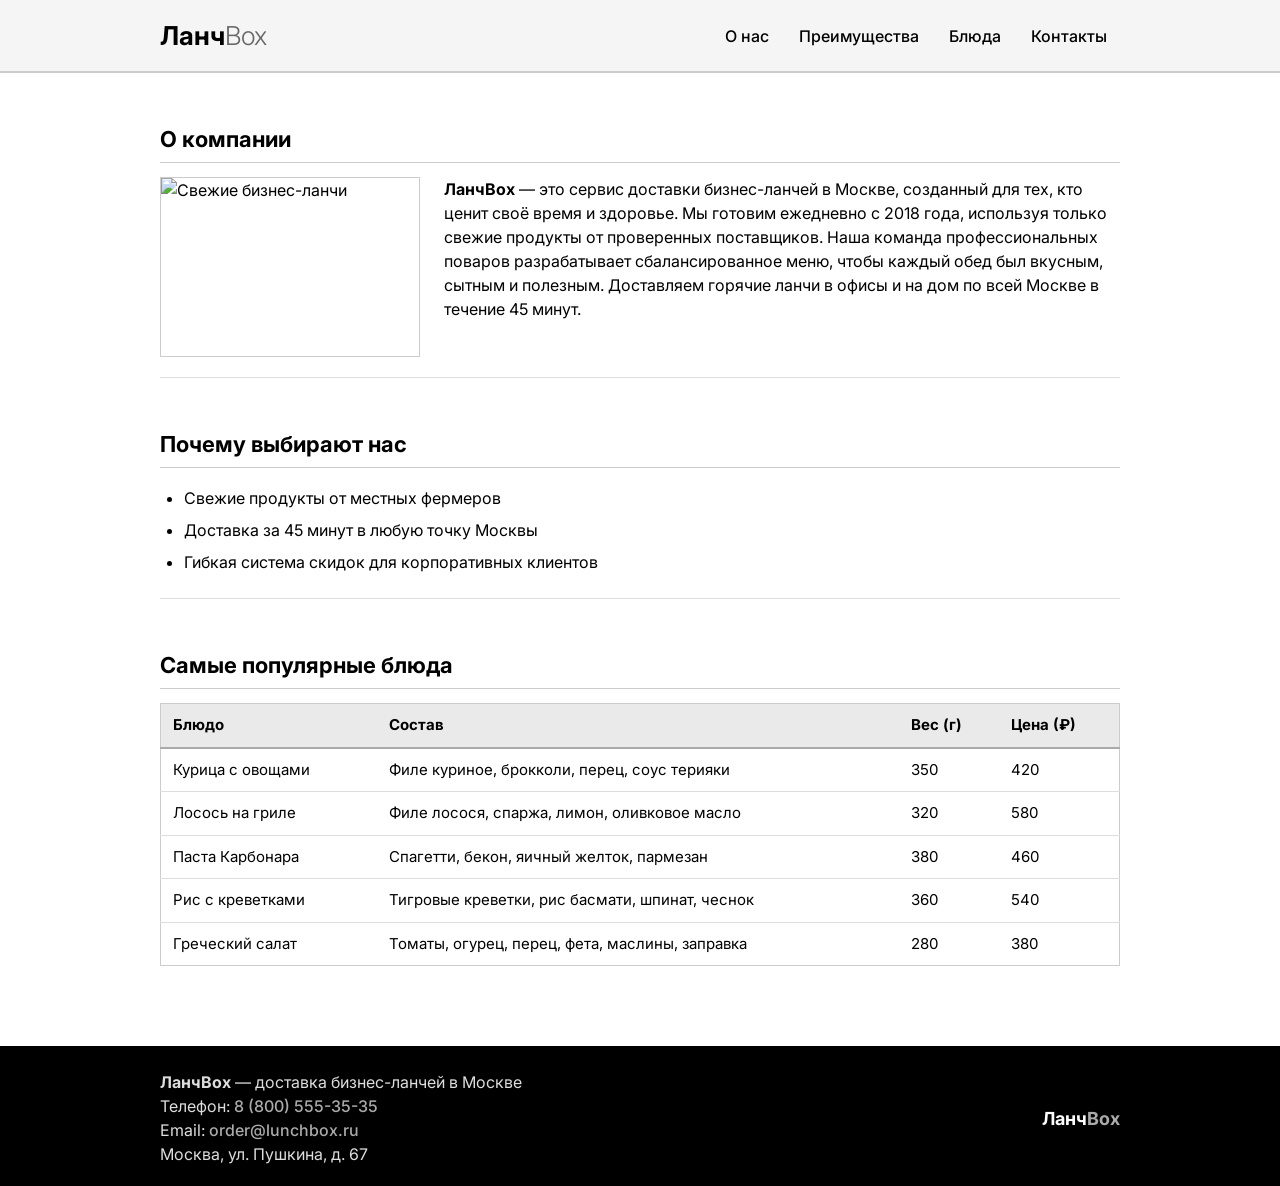
==== index.html @ 5fa9a2e0 "lab1" ====
<!DOCTYPE html>
<html lang="ru">
<head>
    <meta charset="UTF-8">
    <meta name="viewport" content="width=device-width, initial-scale=1.0">
    <title>Доставка бизнес-ланчей в Москве</title>

    <link rel="preconnect" href="https://fonts.googleapis.com">
    <link rel="preconnect" href="https://fonts.gstatic.com" crossorigin>
    <link href="https://fonts.googleapis.com/css2?family=Inter:opsz,wght@14..32,400;14..32,500;14..32,600;14..32,700&display=swap" rel="stylesheet">

    <link rel="stylesheet" href="style.css">
</head>

<body>

    <header>
        <div class="container">
            <h1>Ланч<span>Box</span></h1>
            <nav>
                <a href="#about">О нас</a>
                <a href="#advantages">Преимущества</a>
                <a href="#dishes">Блюда</a>
                <a href="#contacts" class="contacts-link">Контакты</a>
            </nav>
        </div>
    </header>

    <main>
        <div class="container">

            <section id="about" class="about">
                <h2>О компании</h2>
                <div class="about-wrapper">
                    <img
                        src="https://images.unsplash.com/photo-1565299624946-b28f40a0ae38?w=600&h=400&fit=crop&crop=center"
                        alt="Свежие бизнес-ланчи"
                    >
                    <p>
                        <strong>ЛанчBox</strong> — это сервис доставки бизнес-ланчей в Москве,
                        созданный для тех, кто ценит своё время и здоровье. Мы готовим
                        ежедневно с 2018 года, используя только свежие продукты от
                        проверенных поставщиков. Наша команда профессиональных поваров
                        разрабатывает сбалансированное меню, чтобы каждый обед был
                        вкусным, сытным и полезным. Доставляем горячие ланчи в офисы
                        и на дом по всей Москве в течение 45 минут.
                    </p>
                </div>
            </section>

            <section id="advantages" class="advantages">
                <h2>Почему выбирают нас</h2>
                <ul>
                    <li>Свежие продукты от местных фермеров</li>
                    <li>Доставка за 45 минут в любую точку Москвы</li>
                    <li>Гибкая система скидок для корпоративных клиентов</li>
                </ul>
            </section>

            <section id="dishes" class="table-wrap">
                <h2>Самые популярные блюда</h2>
                <table>
                    <thead>
                        <tr>
                            <th>Блюдо</th>
                            <th>Состав</th>
                            <th>Вес (г)</th>
                            <th>Цена (₽)</th>
                        </tr>
                    </thead>
                    <tbody>
                        <tr><td>Курица с овощами</td><td>Филе куриное, брокколи, перец, соус терияки</td><td>350</td><td>420</td></tr>
                        <tr><td>Лосось на гриле</td><td>Филе лосося, спаржа, лимон, оливковое масло</td><td>320</td><td>580</td></tr>
                        <tr><td>Паста Карбонара</td><td>Спагетти, бекон, яичный желток, пармезан</td><td>380</td><td>460</td></tr>
                        <tr><td>Рис с креветками</td><td>Тигровые креветки, рис басмати, шпинат, чеснок</td><td>360</td><td>540</td></tr>
                        <tr><td>Греческий салат</td><td>Томаты, огурец, перец, фета, маслины, заправка</td><td>280</td><td>380</td></tr>
                    </tbody>
                </table>
            </section>

        </div>
    </main>

    <footer id="contacts">
        <div class="container">
            <div class="footer-contacts">
                <p><strong>ЛанчBox</strong> — доставка бизнес-ланчей в Москве</p>
                <p>Телефон: <a href="tel:+78005553535">8 (800) 555-35-35</a></p>
                <p>Email: <a href="mailto:order@lunchbox.ru">order@lunchbox.ru</a></p>
                <p>Москва, ул. Пушкина, д. 67</p>
            </div>
            <div class="footer-brand">
                Ланч<span>Box</span>
            </div>
        </div>
    </footer>

</body>
</html>
---- style.css ----
* {
    margin: 0;
    padding: 0;
    box-sizing: border-box;
}

body {
    font-family: 'Inter', sans-serif;
    background-color: #ffffff;
    color: #000000;
    line-height: 1.5;
    min-height: 100vh;
    display: flex;
    flex-direction: column;
}

.container {
    max-width: 1000px;
    margin: 0 auto;
    padding: 0 20px;
}

header {
    background-color: #f5f5f5;
    padding: 16px 0;
    border-bottom: 2px solid #ccc;
}

header .container {
    display: flex;
    align-items: center;
    justify-content: space-between;
    flex-wrap: wrap;
    gap: 10px 20px;
}

header h1 {
    font-size: 26px;
    font-weight: 700;
    color: #000;
}

header h1 span {
    font-weight: 300;
    color: #666;
}

nav {
    display: flex;
    gap: 4px;
    flex-wrap: wrap;
}

nav a {
    font-family: 'Inter', sans-serif;
    font-size: 16px;
    font-weight: 500;
    color: #000;
    text-decoration: none;
    padding: 6px 12px;
    border: 1px solid transparent;
}

nav a:hover {
    text-decoration: underline;
    background-color: #eee;
}

nav a.contacts-link:hover {
    background-color: #ddd;
}

main {
    flex: 1;
    padding: 30px 0 20px;
}

section {
    background-color: #fff;
    padding: 20px 0;
    margin-bottom: 30px;
    border-bottom: 1px solid #ddd;
}

section:last-of-type {
    border-bottom: none;
}

section h2 {
    font-size: 22px;
    font-weight: 700;
    color: #000;
    margin-bottom: 14px;
    border-bottom: 1px solid #ccc;
    padding-bottom: 6px;
}

.about-wrapper {
    display: flex;
    gap: 24px;
    align-items: flex-start;
    flex-wrap: wrap;
}

.about-wrapper img {
    width: 260px;
    height: 180px;
    object-fit: cover;
    border: 1px solid #ccc;
    flex-shrink: 0;
}

.about-wrapper p {
    font-size: 16px;
    font-weight: 400;
    color: #000;
    flex: 1;
    min-width: 180px;
}

.advantages ul {
    list-style: disc;
    padding-left: 24px;
    margin-top: 6px;
}

.advantages ul li {
    font-size: 16px;
    font-weight: 400;
    color: #000;
    padding: 4px 0;
}

.table-wrap table {
    width: 100%;
    border-collapse: collapse;
    font-family: 'Inter', sans-serif;
    font-size: 15px;
    border: 1px solid #ccc;
}

.table-wrap thead {
    background-color: #eaeaea;
    color: #000;
}

.table-wrap thead th {
    padding: 10px 12px;
    text-align: left;
    font-weight: 700;
    border-bottom: 2px solid #aaa;
}

.table-wrap tbody td {
    padding: 10px 12px;
    border-bottom: 1px solid #ddd;
    text-align: left;
    color: #000;
}

.table-wrap tbody tr:last-child td {
    border-bottom: none;
}

footer {
    background-color: #000000;
    color: #ffffff;
    padding: 24px 0 20px;
    margin-top: 10px;
}

footer .container {
    display: flex;
    flex-wrap: wrap;
    justify-content: space-between;
    align-items: center;
    gap: 12px;
}

footer .footer-contacts p {
    font-size: 16px;
    font-weight: 400;
    color: #ddd;
    margin: 0;
}

footer .footer-contacts a {
    font-family: 'Inter', sans-serif;
    font-size: 16px;
    font-weight: 500;
    color: #aaa;
    text-decoration: none;
}

footer .footer-contacts a:hover {
    color: #fff;
    text-decoration: underline;
}

footer .footer-brand {
    font-size: 18px;
    font-weight: 700;
    color: #fff;
}

footer .footer-brand span {
    color: #aaa;
}

@media (max-width: 700px) {
    header .container {
        flex-direction: column;
        align-items: stretch;
        text-align: center;
    }
    nav {
        justify-content: center;
    }
    .about-wrapper {
        flex-direction: column;
        align-items: center;
    }
    .about-wrapper img {
        width: 100%;
        max-width: 400px;
        height: auto;
        aspect-ratio: 16 / 10;
    }
    section {
        padding: 16px 0;
    }
    .table-wrap table {
        font-size: 14px;
    }
    .table-wrap thead th,
    .table-wrap tbody td {
        padding: 8px 8px;
    }
    footer .container {
        flex-direction: column;
        text-align: center;
    }
}

@media (max-width: 480px) {
    .container {
        padding: 0 12px;
    }
    header h1 {
        font-size: 22px;
    }
    nav a {
        font-size: 14px;
        padding: 4px 8px;
    }
    section h2 {
        font-size: 20px;
    }
}
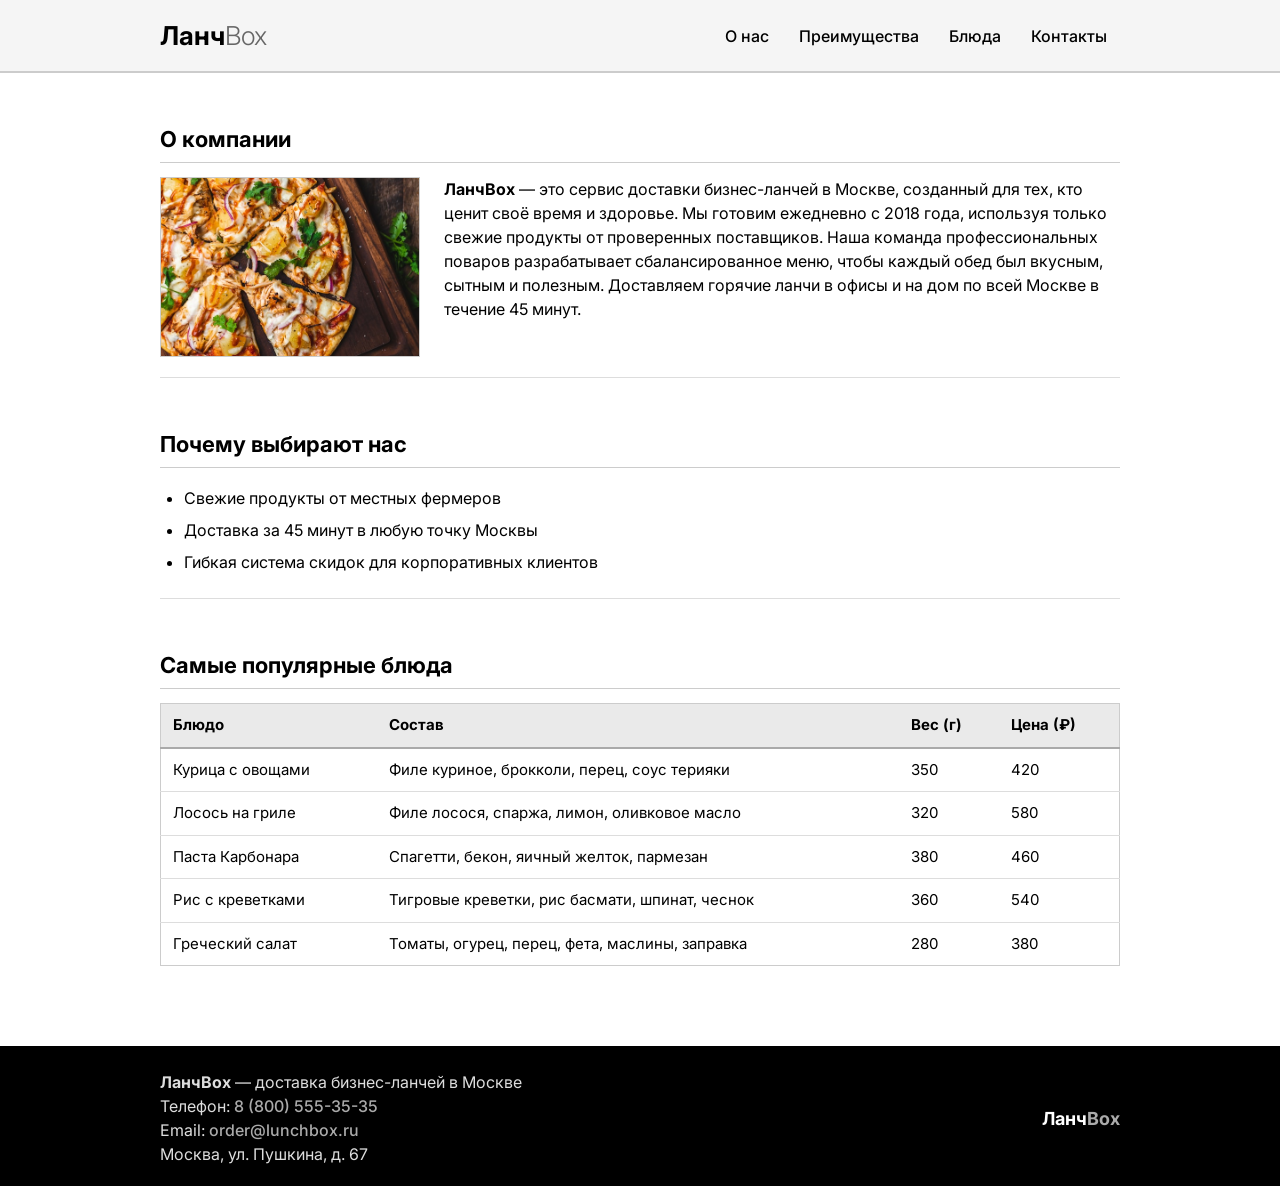
==== commit 3f12e85c: "lab 1 Add local image for about section" ====
--- a/index.html
+++ b/index.html
@@ -32,10 +32,7 @@
             <section id="about" class="about">
                 <h2>О компании</h2>
                 <div class="about-wrapper">
-                    <img
-                        src="https://images.unsplash.com/photo-1565299624946-b28f40a0ae38?w=600&h=400&fit=crop&crop=center"
-                        alt="Свежие бизнес-ланчи"
-                    >
+                    <img src="images/pizza.jpg" alt="Свежие бизнес-ланчи">
                     <p>
                         <strong>ЛанчBox</strong> — это сервис доставки бизнес-ланчей в Москве,
                         созданный для тех, кто ценит своё время и здоровье. Мы готовим
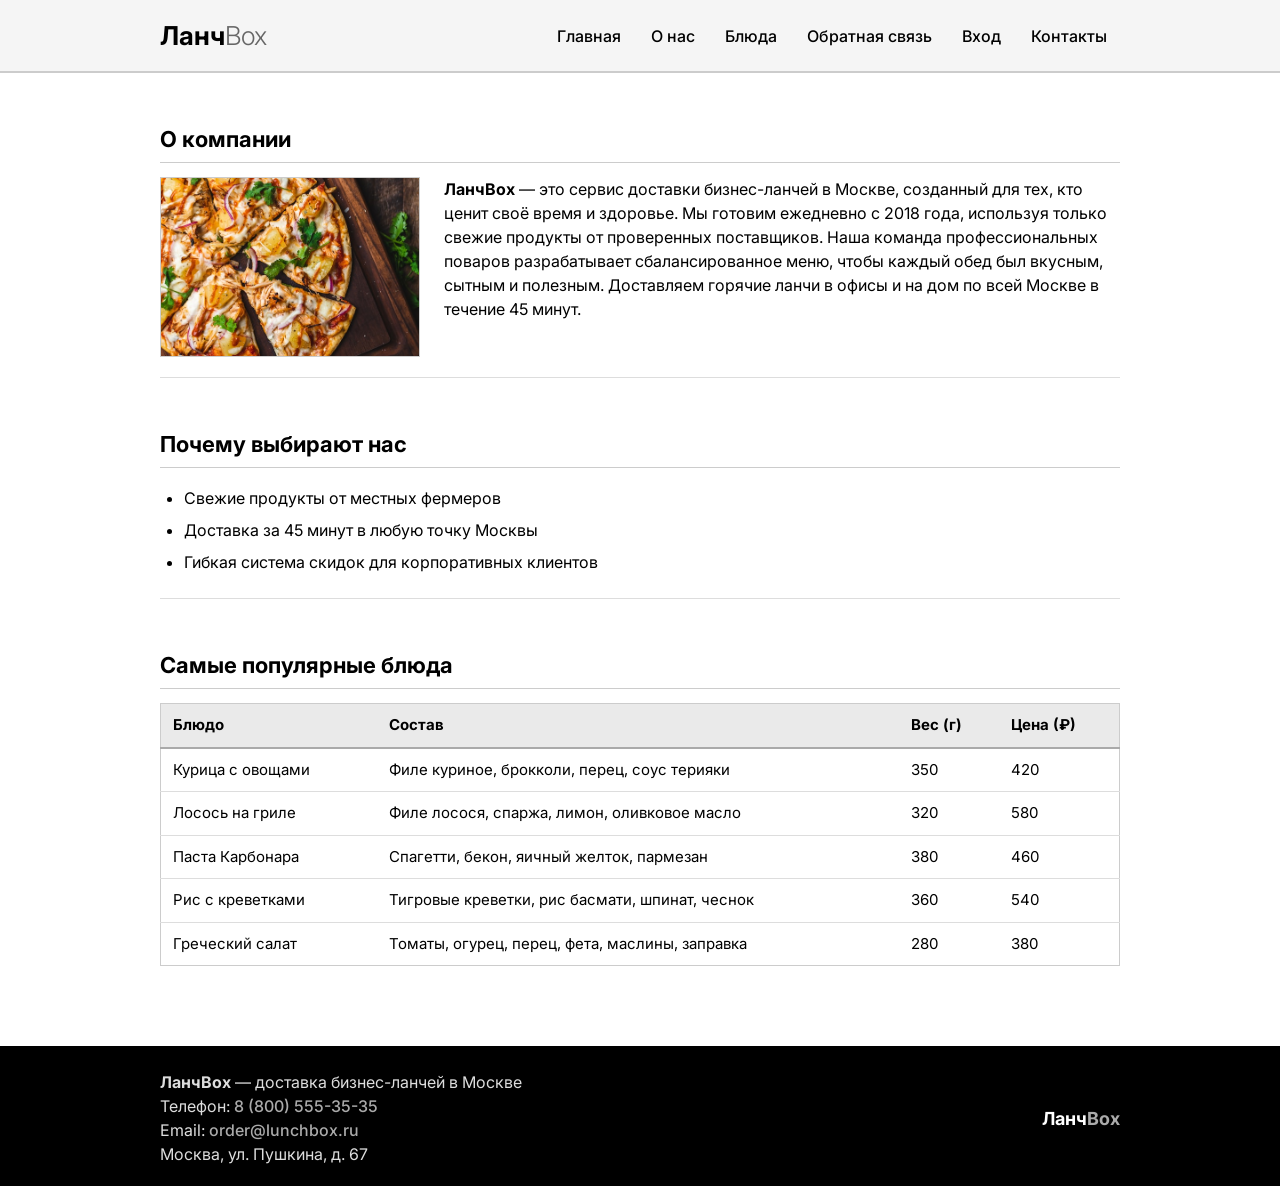
==== commit 3e97f3ad: "lab2" ====
--- a/index.html
+++ b/index.html
@@ -3,12 +3,11 @@
 <head>
     <meta charset="UTF-8">
     <meta name="viewport" content="width=device-width, initial-scale=1.0">
-    <title>Доставка бизнес-ланчей в Москве</title>
+    <title>ЛанчBox — доставка бизнес-ланчей в Москве</title>
 
     <link rel="preconnect" href="https://fonts.googleapis.com">
     <link rel="preconnect" href="https://fonts.gstatic.com" crossorigin>
     <link href="https://fonts.googleapis.com/css2?family=Inter:opsz,wght@14..32,400;14..32,500;14..32,600;14..32,700&display=swap" rel="stylesheet">
-
     <link rel="stylesheet" href="style.css">
 </head>
 
@@ -18,9 +17,11 @@
         <div class="container">
             <h1>Ланч<span>Box</span></h1>
             <nav>
-                <a href="#about">О нас</a>
-                <a href="#advantages">Преимущества</a>
-                <a href="#dishes">Блюда</a>
+                <a href="index.html">Главная</a>
+                <a href="index.html#about">О нас</a>
+                <a href="index.html#dishes">Блюда</a>
+                <a href="feedback.html">Обратная связь</a>
+                <a href="login.html">Вход</a>
                 <a href="#contacts" class="contacts-link">Контакты</a>
             </nav>
         </div>
@@ -82,7 +83,7 @@
         <div class="container">
             <div class="footer-contacts">
                 <p><strong>ЛанчBox</strong> — доставка бизнес-ланчей в Москве</p>
-                <p>Телефон: <a href="tel:+78005553535">8 (800) 555-35-35</a></p>
+                <p>Телефон: <a href="tel:+74951234567">8 (800) 555-35-35</a></p>
                 <p>Email: <a href="mailto:order@lunchbox.ru">order@lunchbox.ru</a></p>
                 <p>Москва, ул. Пушкина, д. 67</p>
             </div>
--- a/style.css
+++ b/style.css
@@ -207,6 +207,173 @@
     color: #aaa;
 }
 
+.form-section {
+    max-width: 640px;
+    margin: 0 auto;
+}
+
+.form-intro {
+    font-size: 16px;
+    color: #555;
+    margin-bottom: 20px;
+}
+
+.form-group {
+    margin-bottom: 18px;
+    border: none;
+}
+
+.form-group label {
+    display: block;
+    font-size: 15px;
+    font-weight: 500;
+    color: #000;
+    margin-bottom: 6px;
+}
+
+.form-group .required {
+    color: #c0392b;
+}
+
+.form-group input[type="text"],
+.form-group input[type="email"],
+.form-group input[type="password"],
+.form-group select,
+.form-group textarea {
+    width: 100%;
+    padding: 10px 12px;
+    font-family: 'Inter', sans-serif;
+    font-size: 15px;
+    color: #000;
+    background-color: #fff;
+    border: 1px solid #bbb;
+    transition: border-color 0.2s, box-shadow 0.2s;
+}
+
+.form-group input[type="text"]:focus,
+.form-group input[type="email"]:focus,
+.form-group input[type="password"]:focus,
+.form-group select:focus,
+.form-group textarea:focus {
+    border-color: #000;
+    outline: none;
+    box-shadow: 0 0 0 2px rgba(0, 0, 0, 0.08);
+}
+
+.form-group textarea {
+    resize: vertical;
+    min-height: 120px;
+}
+
+.form-group legend {
+    display: block;
+    font-size: 15px;
+    font-weight: 500;
+    color: #000;
+    margin-bottom: 8px;
+}
+
+.radio-label,
+.checkbox-label {
+    display: flex;
+    align-items: center;
+    gap: 8px;
+    font-size: 15px;
+    font-weight: 400;
+    color: #000;
+    padding: 6px 0;
+    cursor: pointer;
+}
+
+.radio-label input,
+.checkbox-label input {
+    width: 16px;
+    height: 16px;
+    cursor: pointer;
+}
+
+input[type="file"] {
+    font-family: 'Inter', sans-serif;
+    font-size: 14px;
+    color: #000;
+}
+
+.btn {
+    display: inline-block;
+    padding: 12px 32px;
+    font-family: 'Inter', sans-serif;
+    font-size: 16px;
+    font-weight: 600;
+    color: #fff;
+    background-color: #000;
+    border: 2px solid #000;
+    cursor: pointer;
+    transition: background-color 0.2s, color 0.2s;
+}
+
+.btn:hover {
+    background-color: #fff;
+    color: #000;
+}
+
+.login-body {
+    background-image: url('images/login-bg.jpg');
+    background-size: cover;
+    background-position: center;
+    background-repeat: no-repeat;
+    background-attachment: fixed;
+}
+
+.login-main {
+    flex: 1;
+    display: flex;
+    align-items: center;
+    justify-content: center;
+    padding: 20px;
+}
+
+.login-form {
+    width: 100%;
+    max-width: 380px;
+    background-color: rgba(255, 255, 255, 0.96);
+    padding: 32px 28px;
+    border: 1px solid #ccc;
+    box-shadow: 0 4px 24px rgba(0, 0, 0, 0.25);
+}
+
+.login-form h2 {
+    font-size: 22px;
+    font-weight: 700;
+    color: #000;
+    text-align: center;
+    margin-bottom: 22px;
+    border-bottom: 1px solid #ccc;
+    padding-bottom: 12px;
+}
+
+.login-form .btn {
+    width: 100%;
+    margin-top: 8px;
+}
+
+.login-back {
+    text-align: center;
+    margin-top: 16px;
+    font-size: 14px;
+}
+
+.login-back a {
+    font-family: 'Inter', sans-serif;
+    font-size: 14px;
+    color: #555;
+    text-decoration: none;
+}
+
+.login-back a:hover {
+    color: #000;
+    text-decoration: underline;
+}
+
 @media (max-width: 700px) {
     header .container {
         flex-direction: column;
@@ -256,4 +423,7 @@
     section h2 {
         font-size: 20px;
     }
+    .login-form {
+        padding: 24px 18px;
+    }
 }
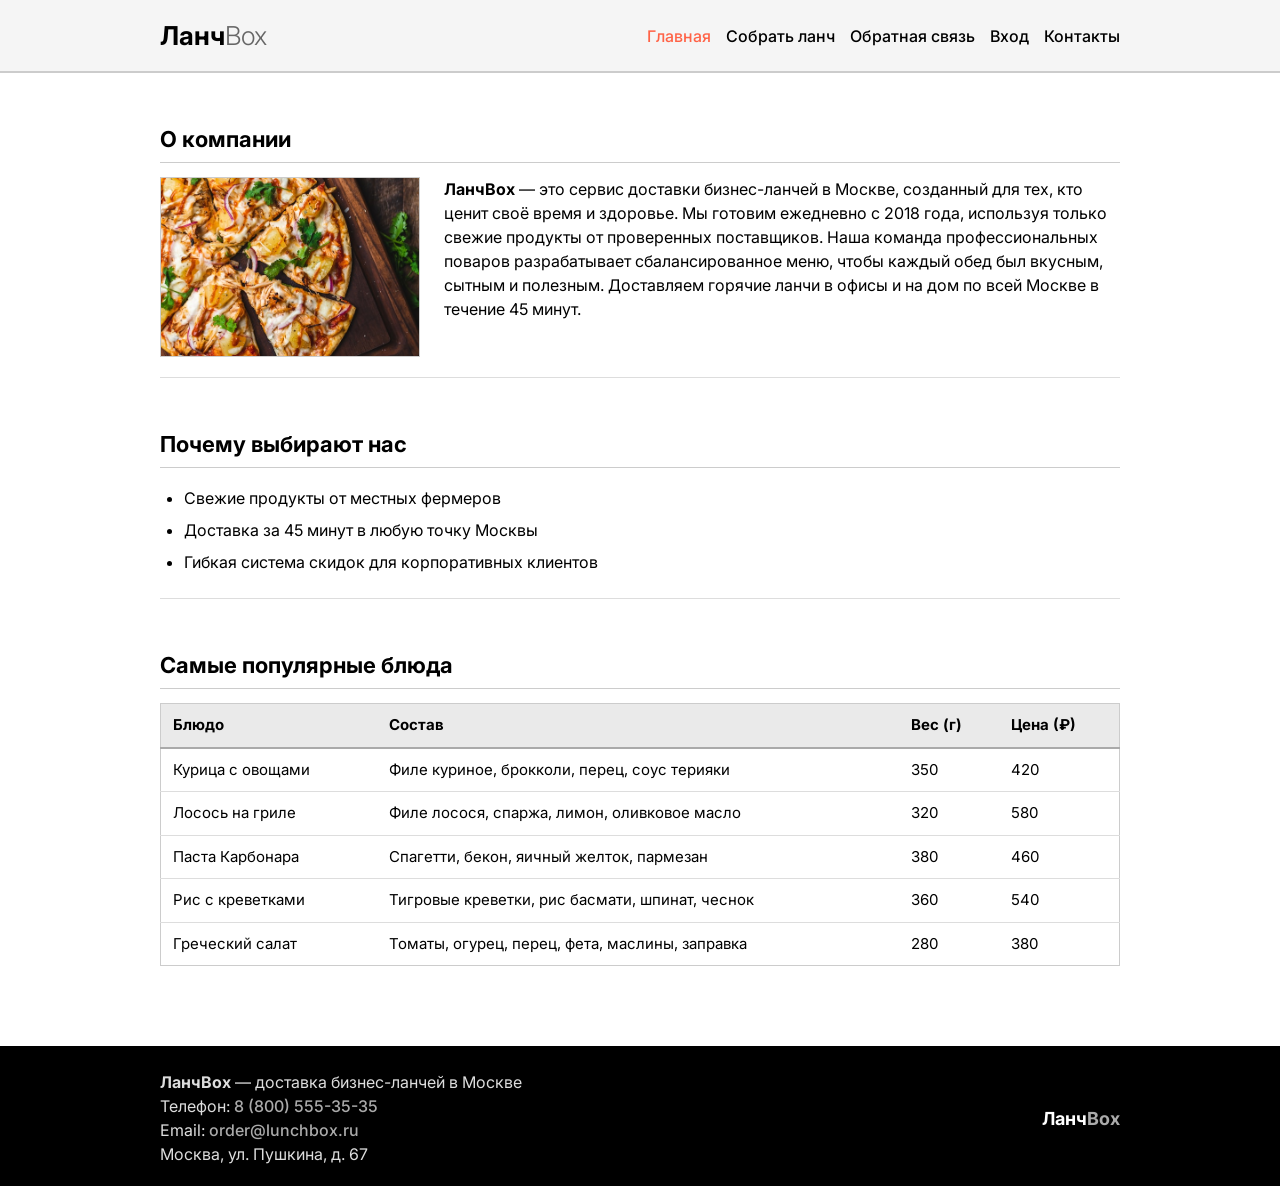
==== commit 3e4f26f7: "lab3" ====
--- a/index.html
+++ b/index.html
@@ -9,6 +9,7 @@
     <link rel="preconnect" href="https://fonts.gstatic.com" crossorigin>
     <link href="https://fonts.googleapis.com/css2?family=Inter:opsz,wght@14..32,400;14..32,500;14..32,600;14..32,700&display=swap" rel="stylesheet">
     <link rel="stylesheet" href="style.css">
+    <link rel="stylesheet" href="print.css" media="print">
 </head>
 
 <body>
@@ -17,12 +18,11 @@
         <div class="container">
             <h1>Ланч<span>Box</span></h1>
             <nav>
-                <a href="index.html">Главная</a>
-                <a href="index.html#about">О нас</a>
-                <a href="index.html#dishes">Блюда</a>
+                <a href="index.html" class="active">Главная</a>
+                <a href="build.html">Собрать ланч</a>
                 <a href="feedback.html">Обратная связь</a>
                 <a href="login.html">Вход</a>
-                <a href="#contacts" class="contacts-link">Контакты</a>
+                <a href="#contacts">Контакты</a>
             </nav>
         </div>
     </header>
--- a/style.css
+++ b/style.css
@@ -47,7 +47,7 @@
 
 nav {
     display: flex;
-    gap: 4px;
+    gap: 15px;
     flex-wrap: wrap;
 }
 
@@ -57,17 +57,16 @@
     font-weight: 500;
     color: #000;
     text-decoration: none;
-    padding: 6px 12px;
-    border: 1px solid transparent;
+    padding: 6px 0;
 }
 
 nav a:hover {
+    color: tomato;
     text-decoration: underline;
-    background-color: #eee;
-}
-
-nav a.contacts-link:hover {
-    background-color: #ddd;
+}
+
+nav a.active {
+    color: tomato;
 }
 
 main {
@@ -232,7 +231,7 @@
 }
 
 .form-group .required {
-    color: #c0392b;
+    color: tomato;
 }
 
 .form-group input[type="text"],
@@ -250,9 +249,7 @@
     transition: border-color 0.2s, box-shadow 0.2s;
 }
 
-.form-group input[type="text"]:focus,
-.form-group input[type="email"]:focus,
-.form-group input[type="password"]:focus,
+.form-group input:focus,
 .form-group select:focus,
 .form-group textarea:focus {
     border-color: #000;
@@ -370,60 +367,88 @@
 }
 
 .login-back a:hover {
-    color: #000;
+    color: tomato;
     text-decoration: underline;
 }
 
-@media (max-width: 700px) {
+@media (max-width: 800px) {
+    header nav {
+        justify-content: space-between;
+    }
+
+    .about-wrapper img {
+        width: 500px;
+        max-width: 100%;
+        height: auto;
+    }
+}
+
+@media (max-width: 600px) {
     header .container {
         flex-direction: column;
-        align-items: stretch;
+        align-items: center;
         text-align: center;
     }
+
+    header h1 {
+        font-size: 24px;
+        text-align: center;
+    }
+
     nav {
-        justify-content: center;
-    }
+        flex-direction: column;
+        align-items: center;
+    }
+
+    nav a {
+        font-size: 20px;
+    }
+
     .about-wrapper {
         flex-direction: column;
         align-items: center;
     }
+
     .about-wrapper img {
         width: 100%;
-        max-width: 400px;
         height: auto;
         aspect-ratio: 16 / 10;
     }
-    section {
-        padding: 16px 0;
-    }
+
     .table-wrap table {
-        font-size: 14px;
-    }
+        font-size: 13px;
+    }
+
     .table-wrap thead th,
     .table-wrap tbody td {
-        padding: 8px 8px;
-    }
+        padding: 8px;
+    }
+
     footer .container {
         flex-direction: column;
         text-align: center;
     }
 }
 
-@media (max-width: 480px) {
+@media (max-width: 400px) {
     .container {
         padding: 0 12px;
     }
+
     header h1 {
         font-size: 22px;
     }
-    nav a {
-        font-size: 14px;
-        padding: 4px 8px;
-    }
+
     section h2 {
         font-size: 20px;
     }
-    .login-form {
-        padding: 24px 18px;
+
+    .table-wrap table {
+        font-size: 11px;
+    }
+
+    .table-wrap thead th,
+    .table-wrap tbody td {
+        padding: 6px 4px;
     }
 }
--- a/print.css
+++ b/print.css
@@ -0,0 +1,99 @@
+header nav,
+footer .footer-brand,
+button,
+.btn,
+.btn-secondary,
+form,
+input,
+select,
+textarea,
+.login-form,
+.login-back {
+    display: none !important;
+}
+
+body {
+    background: #ffffff;
+    color: #000000;
+    font-size: 12pt;
+}
+
+header {
+    background: #ffffff;
+    border-bottom: 1px solid #000000;
+    padding: 8px 0;
+}
+
+header h1 {
+    color: #000000;
+    font-size: 18pt;
+}
+
+main {
+    padding: 0;
+}
+
+section {
+    border: none;
+    padding: 0;
+    margin-bottom: 16px;
+    page-break-inside: avoid;
+}
+
+section h2 {
+    border-bottom: 1px solid #000000;
+    font-size: 14pt;
+}
+
+.dishes-grid {
+    display: block;
+}
+
+.dish-card {
+    border: 1px solid #cccccc;
+    filter: none;
+    box-shadow: none;
+    padding: 10px;
+    border-radius: 0;
+    margin-bottom: 10px;
+    page-break-inside: avoid;
+}
+
+.dish-card img {
+    max-width: 200px;
+    border-radius: 0;
+}
+
+.dish-card .price {
+    font-size: 14pt;
+}
+
+.dish-card .name {
+    font-size: 12pt;
+}
+
+.dish-card .weight {
+    color: #555555;
+}
+
+table {
+    border: 1px solid #000000;
+    font-size: 11pt;
+}
+
+footer {
+    background: #ffffff;
+    color: #000000;
+    border-top: 1px solid #000000;
+    padding: 8px 0;
+}
+
+footer .footer-contacts p,
+footer .footer-contacts a {
+    color: #000000;
+}
+
+a {
+    color: #000000;
+    text-decoration: underline;
+}
